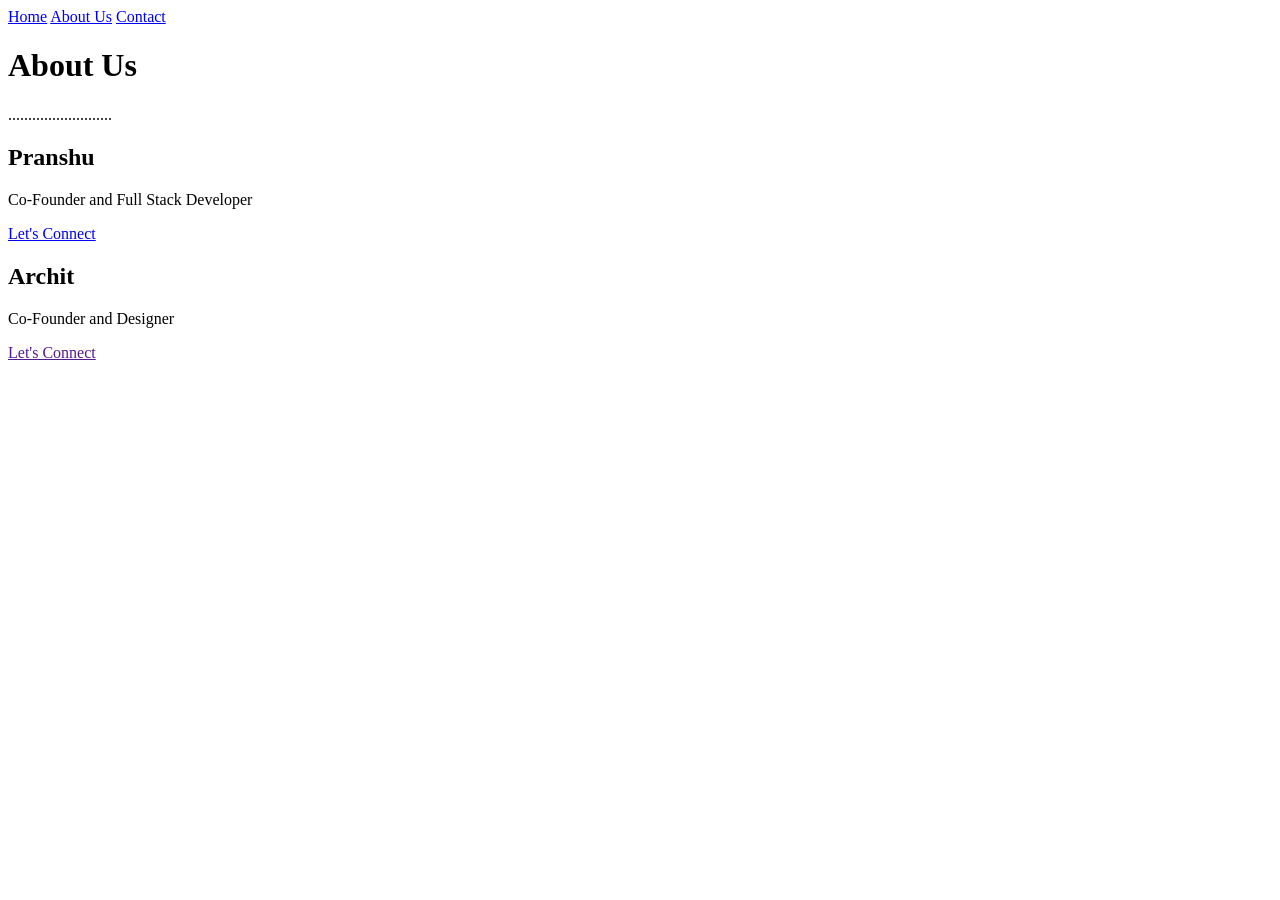
==== about.html @ 28dd7767 "Add files via upload about html" ====
<!DOCTYPE html>
<html lang="en">
    <head>
        <meta charset="UTF-8">
        <meta name="viewport" content="width=device-width", initial-scale=1.0>
        <title>About Us</title>
    </head>
    
    <body>
        <header>
        <nav>
            <div class="nav-left">
            <a href="index.html">Home</a>
            <a href="about.html">About Us</a>
            <a href="contact.html">Contact</a>
            
            </div>    
            </nav>
        </header>
        
        <main>
        
        <h1>
            About Us
            </h1>
        <p>
            ..........................
            
            </p>
        <div class="team">
        <div class="member">
        <h2>
            Pranshu
            </h2>
        <p>Co-Founder and Full Stack Developer</p>
        <a href="https://www.linkedin.com/in/pranshu-sharma-a52321334/" target="_blank">Let's Connect</a>
        </div>
        <div class="member">
        <h2>
            Archit
            </h2>
        <p>Co-Founder and Designer</p>
        <a href="" target="_blank">Let's Connect</a>
        </div>
        </div>
        </main>
    

    
    
    
    
    </body>
</html>
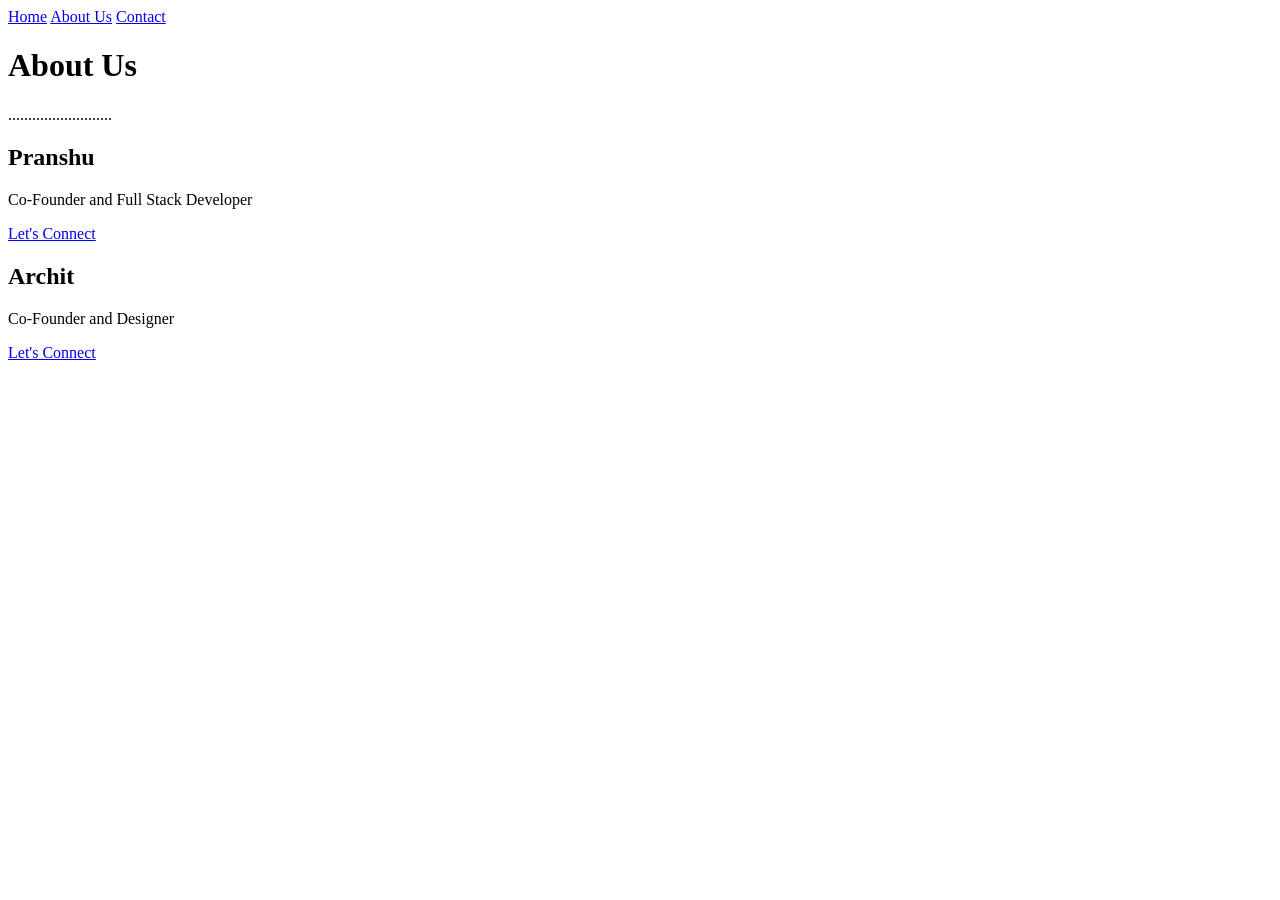
==== commit 8394e149: "linkedin update" ====
--- a/about.html
+++ b/about.html
@@ -40,7 +40,7 @@
             Archit
             </h2>
         <p>Co-Founder and Designer</p>
-        <a href="" target="_blank">Let's Connect</a>
+        <a href="www.linkedin.com/in/archit-jha-147800297" target="_blank">Let's Connect</a>
         </div>
         </div>
         </main>
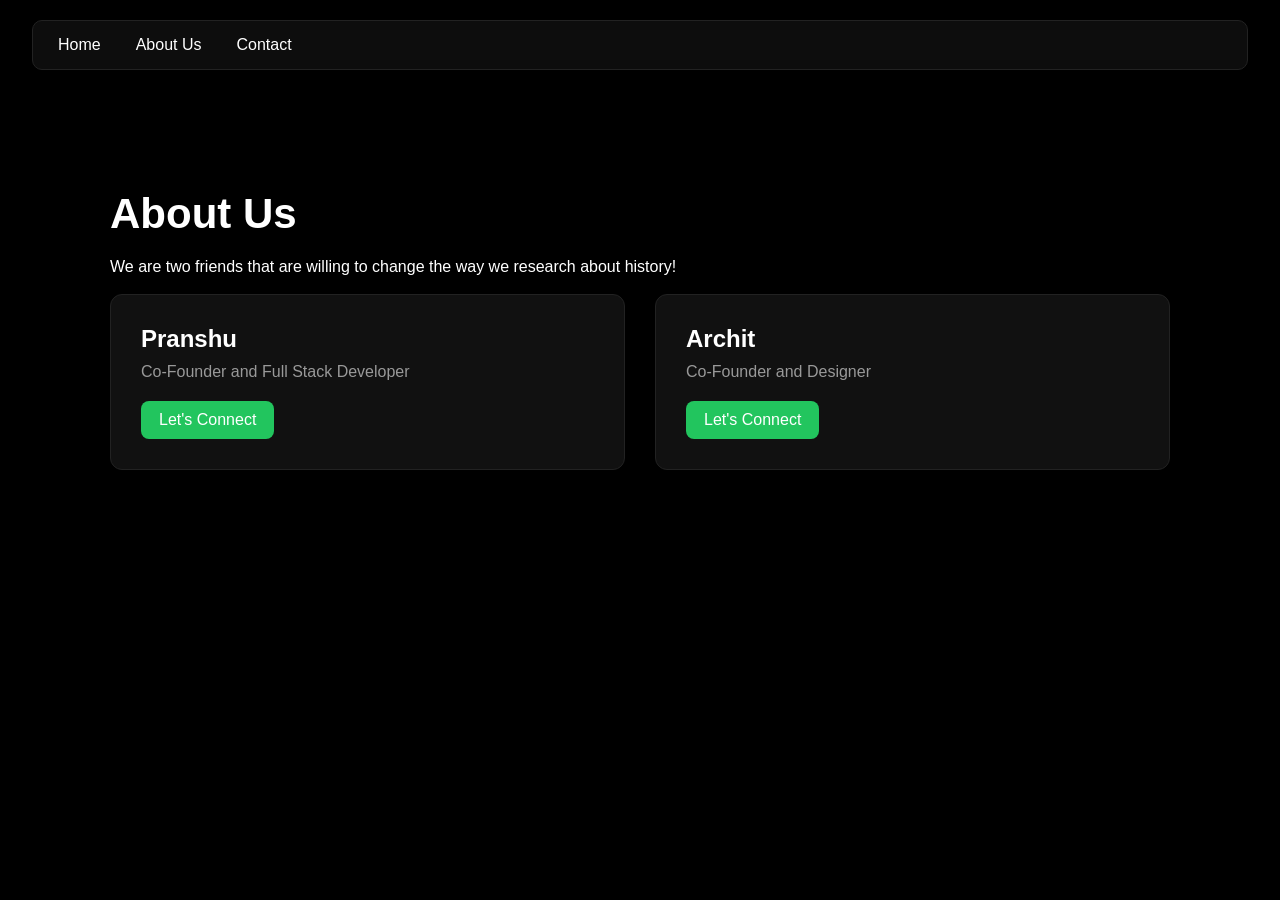
==== commit 9a566d5e: "link fix html fixes and debugs" ====
--- a/about.html
+++ b/about.html
@@ -2,8 +2,9 @@
 <html lang="en">
     <head>
         <meta charset="UTF-8">
-        <meta name="viewport" content="width=device-width", initial-scale=1.0>
+        <meta name="viewport" content="width=device-width, initial-scale=1.0">
         <title>About Us</title>
+        <link rel="stylesheet" href="about.css">
     </head>
     
     <body>
@@ -24,9 +25,10 @@
             About Us
             </h1>
         <p>
-            ..........................
+            We are two friends that are willing to change the way we research about history!
             
             </p>
+            &nbsp;
         <div class="team">
         <div class="member">
         <h2>
@@ -40,7 +42,7 @@
             Archit
             </h2>
         <p>Co-Founder and Designer</p>
-        <a href="www.linkedin.com/in/archit-jha-147800297" target="_blank">Let's Connect</a>
+        <a href="https://www.linkedin.com/in/archit-jha-147800297" target="_blank">Let's Connect</a>
         </div>
         </div>
         </main>
--- a/about.css
+++ b/about.css
@@ -0,0 +1,118 @@
+*{
+    margin:0;
+    padding:0;
+    box-sizing:border-box;
+    font-family:Inter,Arial,sans-serif;
+    
+}
+
+body{
+    background: #000;
+    color:white;
+    min-height: 100vh;
+    
+}
+header{
+    width:100%;
+    padding:20px 0;
+    display:flex;
+    justify-content: center;
+    
+}
+nav{
+    width: 95%;
+    padding:15px 25px;
+    background:#0d0d0d;
+    border:1px solid #222;
+    border-radius:10px;
+    display:flex;
+    align-items: center;
+
+}
+.nav-left{
+    display: flex;
+    gap: 35px;
+}
+.nav-left a{
+    color:white;
+    text-decoration: none;
+    transition: .3s;
+    
+}
+.nav-left a:hover{
+    color:#22c55e;
+    
+}
+main{
+    max-width: 1100px;
+    margin:80px auto;
+    padding:20px;
+    
+}
+
+h1{
+    font-size: 42px;
+    margin-bottom:20px;
+    
+}
+
+.intro{
+    color:#b5b5b5;
+    font-size: 18px;
+    line-height: 1.8;
+    margin-bottom: 60px;
+    
+}
+.team{
+    display: grid;
+    grid-template-columns:repeat(auto-fit,minmax(280px,1fr));
+    gap:30px;
+    
+}
+.member{
+    background:#111;
+    border:1px solid #222;
+    border-radius:12px;
+    padding:30px;
+    transition:.3s;
+}
+
+.member:hover{
+    
+    border-color: #22c55e;
+    transform:translateY(-5px);
+    
+}
+
+.member h2{
+    margin-bottom: 10px;
+    
+}
+.member p{
+    color:#999;
+    margin-bottom:20px;
+    
+}
+.member a{
+    display:inline-block;
+    padding:10px 18px;
+    background:#22c55e;
+    color:white;
+    text-decoration: none;
+    border-radius:8px;
+    transition:.3s;
+    
+}
+
+.member a:hover{
+    background:#16a34a;
+}
+
+
+
+
+
+
+
+
+
